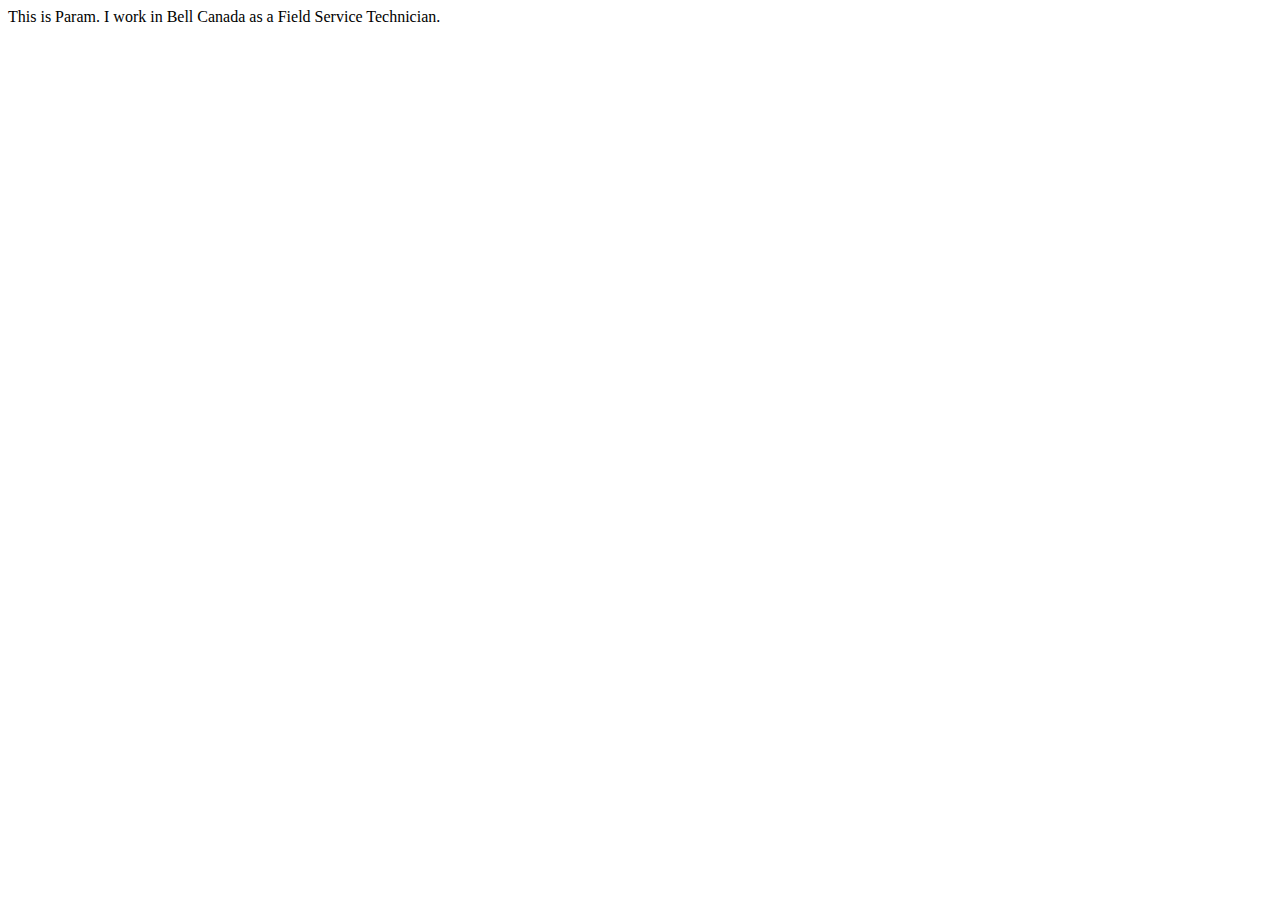
==== index.html @ da25e146 "docs:UpdatePesonalInfo" ====
<!DOCTYPE html>
<html lang="en">
  <head>
    <meta charset="UTF-8" />
    <meta http-equiv="X-UA-Compatible" content="IE=edge" />
    <meta name="viewport" content="width=device-width, initial-scale=1.0" />
    <title>Document</title>
  </head>
  <body>
    This is Param. I work in Bell Canada as a Field Service Technician.
  </body>
</html>
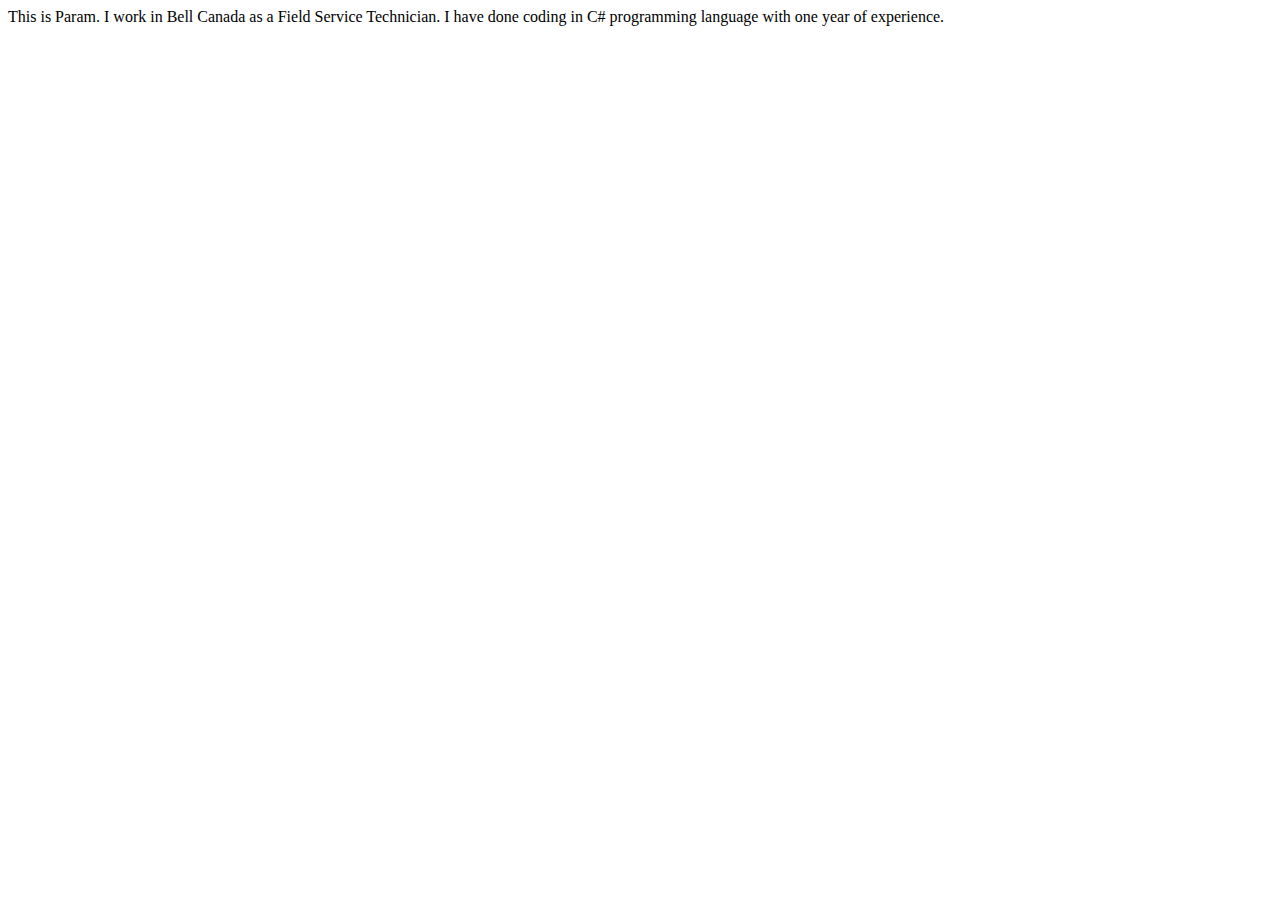
==== commit 71abf150: "docs:Update-project-details" ====
--- a/index.html
+++ b/index.html
@@ -7,6 +7,7 @@
     <title>Document</title>
   </head>
   <body>
-    This is Param. I work in Bell Canada as a Field Service Technician.
+    This is Param. I work in Bell Canada as a Field Service Technician. I have
+    done coding in C# programming language with one year of experience.
   </body>
 </html>
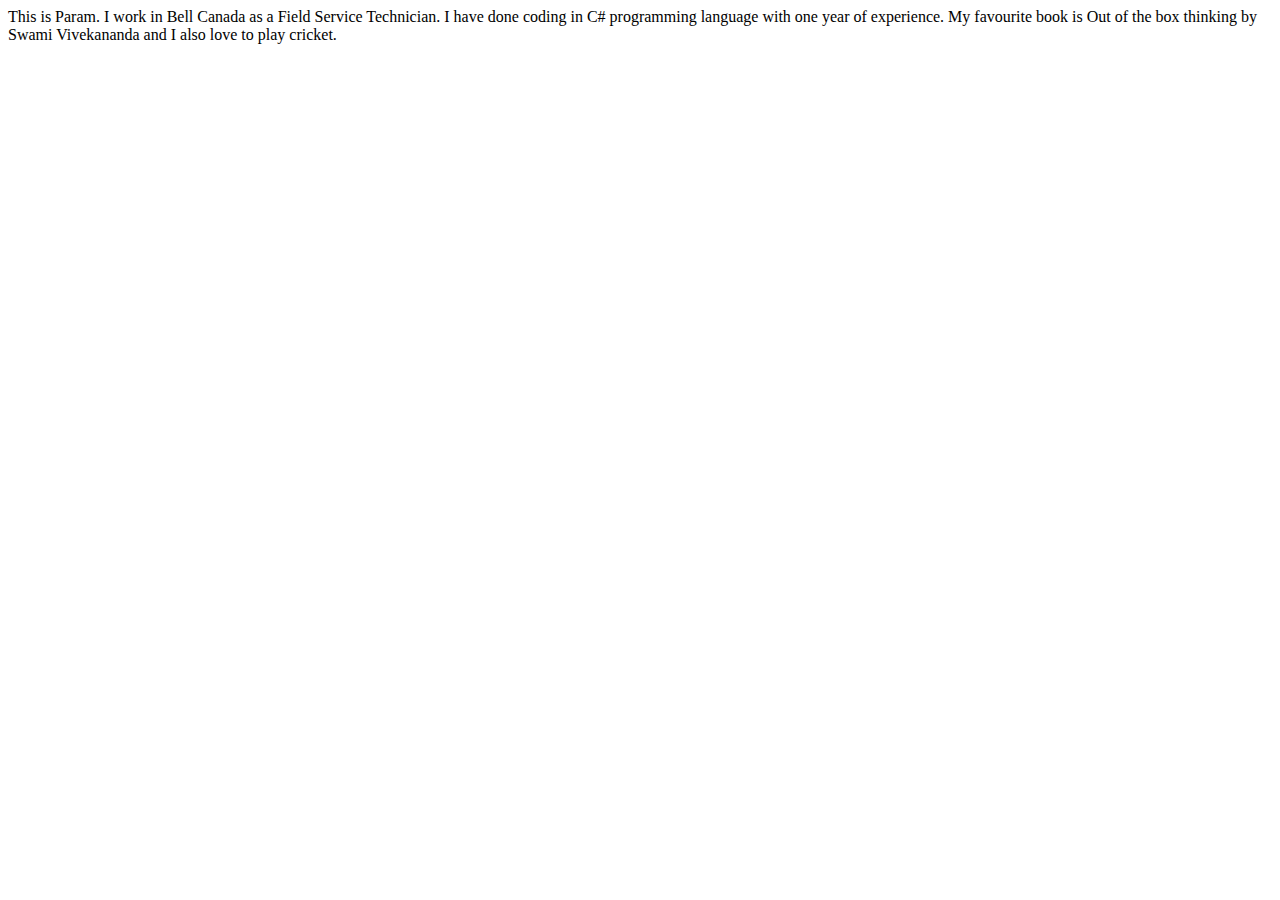
==== commit edea0ed2: "docs:Hobbies" ====
--- a/index.html
+++ b/index.html
@@ -8,6 +8,8 @@
   </head>
   <body>
     This is Param. I work in Bell Canada as a Field Service Technician. I have
-    done coding in C# programming language with one year of experience.
+    done coding in C# programming language with one year of experience. My
+    favourite book is Out of the box thinking by Swami Vivekananda and I also
+    love to play cricket.
   </body>
 </html>
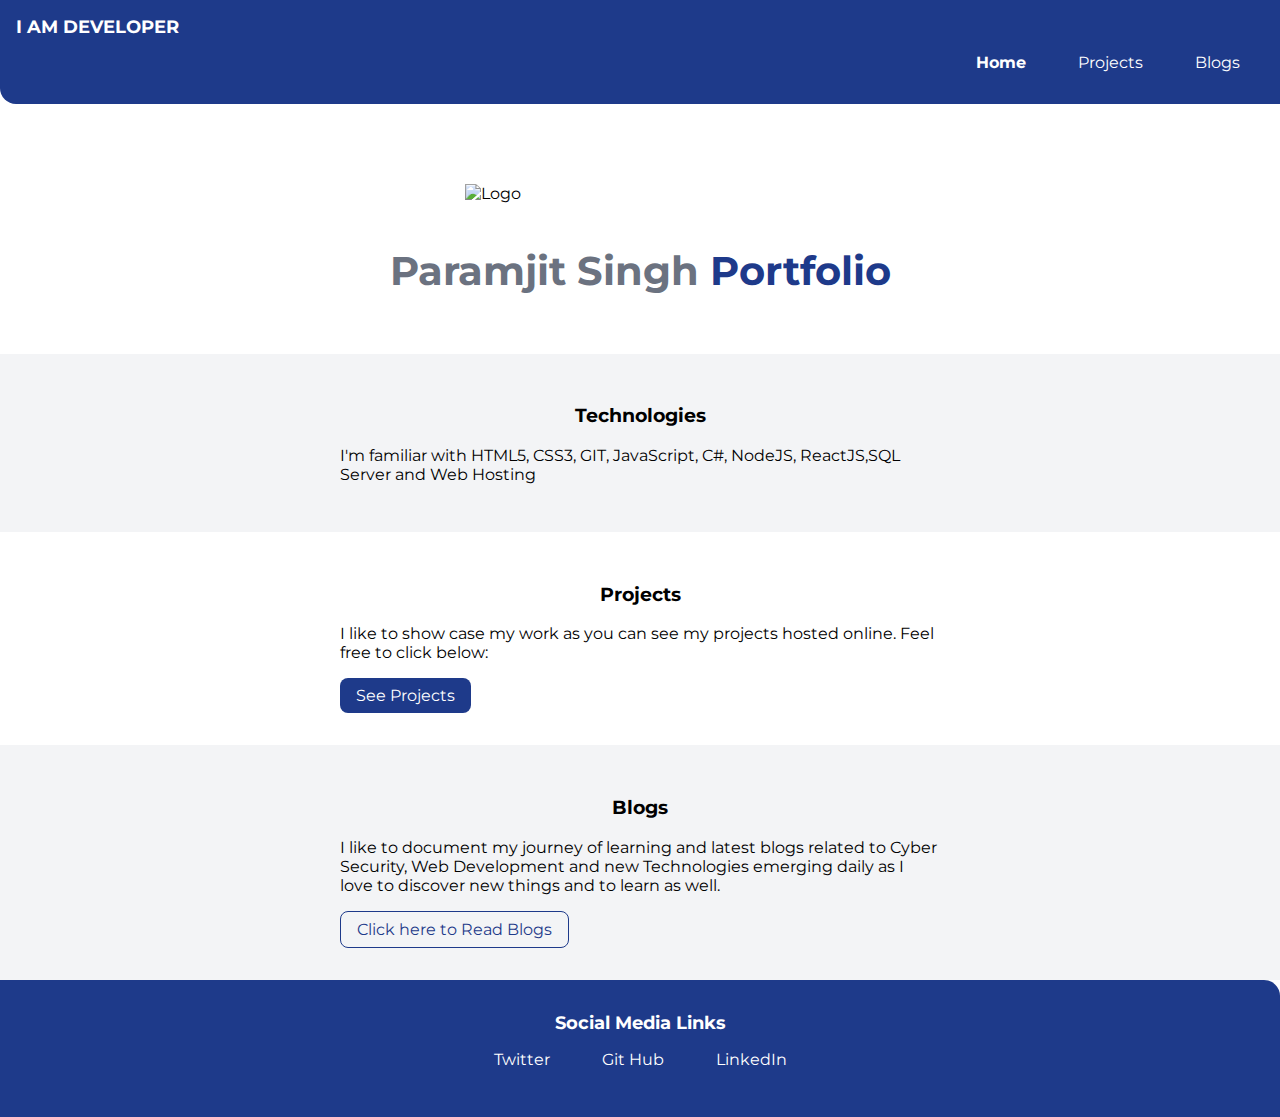
==== commit 34811bfe: "Update index.html" ====
--- a/index.html
+++ b/index.html
@@ -4,12 +4,93 @@
     <meta charset="UTF-8" />
     <meta http-equiv="X-UA-Compatible" content="IE=edge" />
     <meta name="viewport" content="width=device-width, initial-scale=1.0" />
-    <title>Document</title>
+    <link rel="stylesheet" href="style.css" />
+    <title>Home | Param Portfolio</title>
   </head>
   <body>
-    This is Param. I work in Bell Canada as a Field Service Technician. I have
-    done coding in C# programming language with one year of experience. My
-    favourite book is Out of the box thinking by Swami Vivekananda and I also
-    love to play cricket.
+    <nav class="navigation container">
+      <div class="nav-branding">I AM DEVELOPER</div>
+      <ul class="list-no-bullet nav-pills">
+        <li class="list-item-inline">
+          <a class="link link-active" href="index.html">Home</a>
+        </li>
+        <li class="list-item-inline">
+          <a class="link" href="projects.html">Projects</a>
+        </li>
+        <li class="list-item-inline">
+          <a class="link" href="blogs.html">Blogs</a>
+        </li>
+      </ul>
+    </nav>
+
+    <header class="hero">
+      <img class="hero-image" src="/images/hero.svg" alt="Logo" />
+      <h1 class="hero-heading">
+        Paramjit Singh
+        <span class="heading-invert"> Portfolio</span>
+      </h1>
+    </header>
+
+    <section class="sectionBlock owSection">
+      <div class="container container-center">
+        <h3>Technologies</h3>
+        <p>
+          I'm familiar with HTML5, CSS3, GIT, JavaScript, C#, NodeJS,
+          ReactJS,SQL Server and Web Hosting
+        </p>
+      </div>
+    </section>
+
+    <section class="sectionBlock">
+      <div class="container container-center">
+        <h3>Projects</h3>
+        <p>
+          I like to show case my work as you can see my projects hosted online.
+          Feel free to click below:
+        </p>
+        <a class="link link-primary" href="/">See Projects</a>
+      </div>
+    </section>
+
+    <section class="sectionBlock owSection">
+      <div class="container container-center">
+        <h3>Blogs</h3>
+        <p>
+          I like to document my journey of learning and latest blogs related to
+          Cyber Security, Web Development and new Technologies emerging daily as
+          I love to discover new things and to learn as well.
+        </p>
+        <a class="link link-secondary" href="/">Click here to Read Blogs</a>
+      </div>
+    </section>
+    <footer class="footer">
+      <div class="footer-header">Social Media Links</div>
+      <ul class="social-links list-no-bullet">
+        <li class="list-item-inline">
+          <a
+            href="https://twitter.com/GreatParamjit"
+            target="_blank"
+            class="link"
+            >Twitter</a
+          >
+        </li>
+        <li class="list-item-inline">
+          <a
+            href="https://github.com/GreatParamjitSingh"
+            class="link"
+            target="_blank"
+            >Git Hub</a
+          >
+        </li>
+        <li class="list-item-inline">
+          <a
+            href="https://www.linkedin.com/in/paramjit-singh-17bb37112/"
+            class="link"
+            target="_blank"
+            >LinkedIn</a
+          >
+        </li>
+      </ul>
+    </footer>
   </body>
 </html>
--- a/style.css
+++ b/style.css
@@ -0,0 +1,137 @@
+@import url("https://fonts.googleapis.com/css2?family=Montserrat:wght@400;700&display=swap");
+
+:root {
+  --primary-color: #1e3a8a;
+  --dark-gray-color: #6b7280;
+  --offwhite-color: #f3f4f6;
+}
+
+body {
+  font-family: "Montserrat", sans-serif;
+  margin: 0px;
+}
+
+hr {
+  margin: 3rem 0rem;
+}
+/* container */
+.container {
+  padding: 0rem 1rem;
+  /* both above and below code will do the same operation  */
+
+  /* padding-left: 1rem;
+  padding-right: 1rem; */
+}
+
+.container-center {
+  max-width: 600px;
+  margin: auto;
+}
+.link {
+  text-decoration: none;
+  padding: 0.5em 1rem;
+}
+
+.link-primary {
+  background-color: var(--primary-color);
+  color: white;
+  border-radius: 0.5rem;
+  display: inline-block;
+}
+
+.link-secondary {
+  color: var(--primary-color);
+  border: 1px solid var(--primary-color);
+  border-radius: 0.5rem;
+  display: inline-block;
+}
+
+.list-no-bullet {
+  list-style: none;
+}
+
+.list-item-inline {
+  display: inline;
+  padding: 0rem 0.5rem;
+}
+
+.ordered-List-settings {
+  margin-left: 1.4rem;
+}
+.navigation {
+  background-color: var(--primary-color);
+  color: white;
+  padding: 1rem;
+  border-bottom-left-radius: 1rem;
+}
+
+.navigation .nav-branding {
+  font-weight: bold;
+  font-size: 1.1rem;
+}
+
+.navigation .link {
+  color: white;
+}
+
+.navigation .nav-pills {
+  text-align: right;
+}
+
+.navigation .link-active {
+  font-weight: bold;
+}
+
+.hero {
+  padding: 5rem 2rem 2rem 2rem;
+}
+
+.hero .hero-image {
+  max-width: 350px;
+  margin: auto;
+  display: block;
+}
+
+.hero .hero-heading {
+  font-size: 2.5rem;
+  color: var(--dark-gray-color);
+  padding-top: 1rem;
+  text-align: center;
+}
+
+.heading-invert {
+  color: var(--primary-color);
+}
+
+.sectionBlock {
+  padding: 2rem;
+}
+.sectionBlock h3 {
+  text-align: center;
+}
+
+.owSection {
+  background-color: var(--offwhite-color);
+}
+
+.footer {
+  background-color: var(--primary-color);
+  color: white;
+  padding: 2rem 1rem;
+
+  text-align: center;
+  border-top-right-radius: 1rem;
+}
+
+.footer .link {
+  color: white;
+}
+
+.footer ul {
+  padding-inline-start: 0px;
+}
+
+.footer .footer-header {
+  font-weight: bold;
+  font-size: large;
+}
